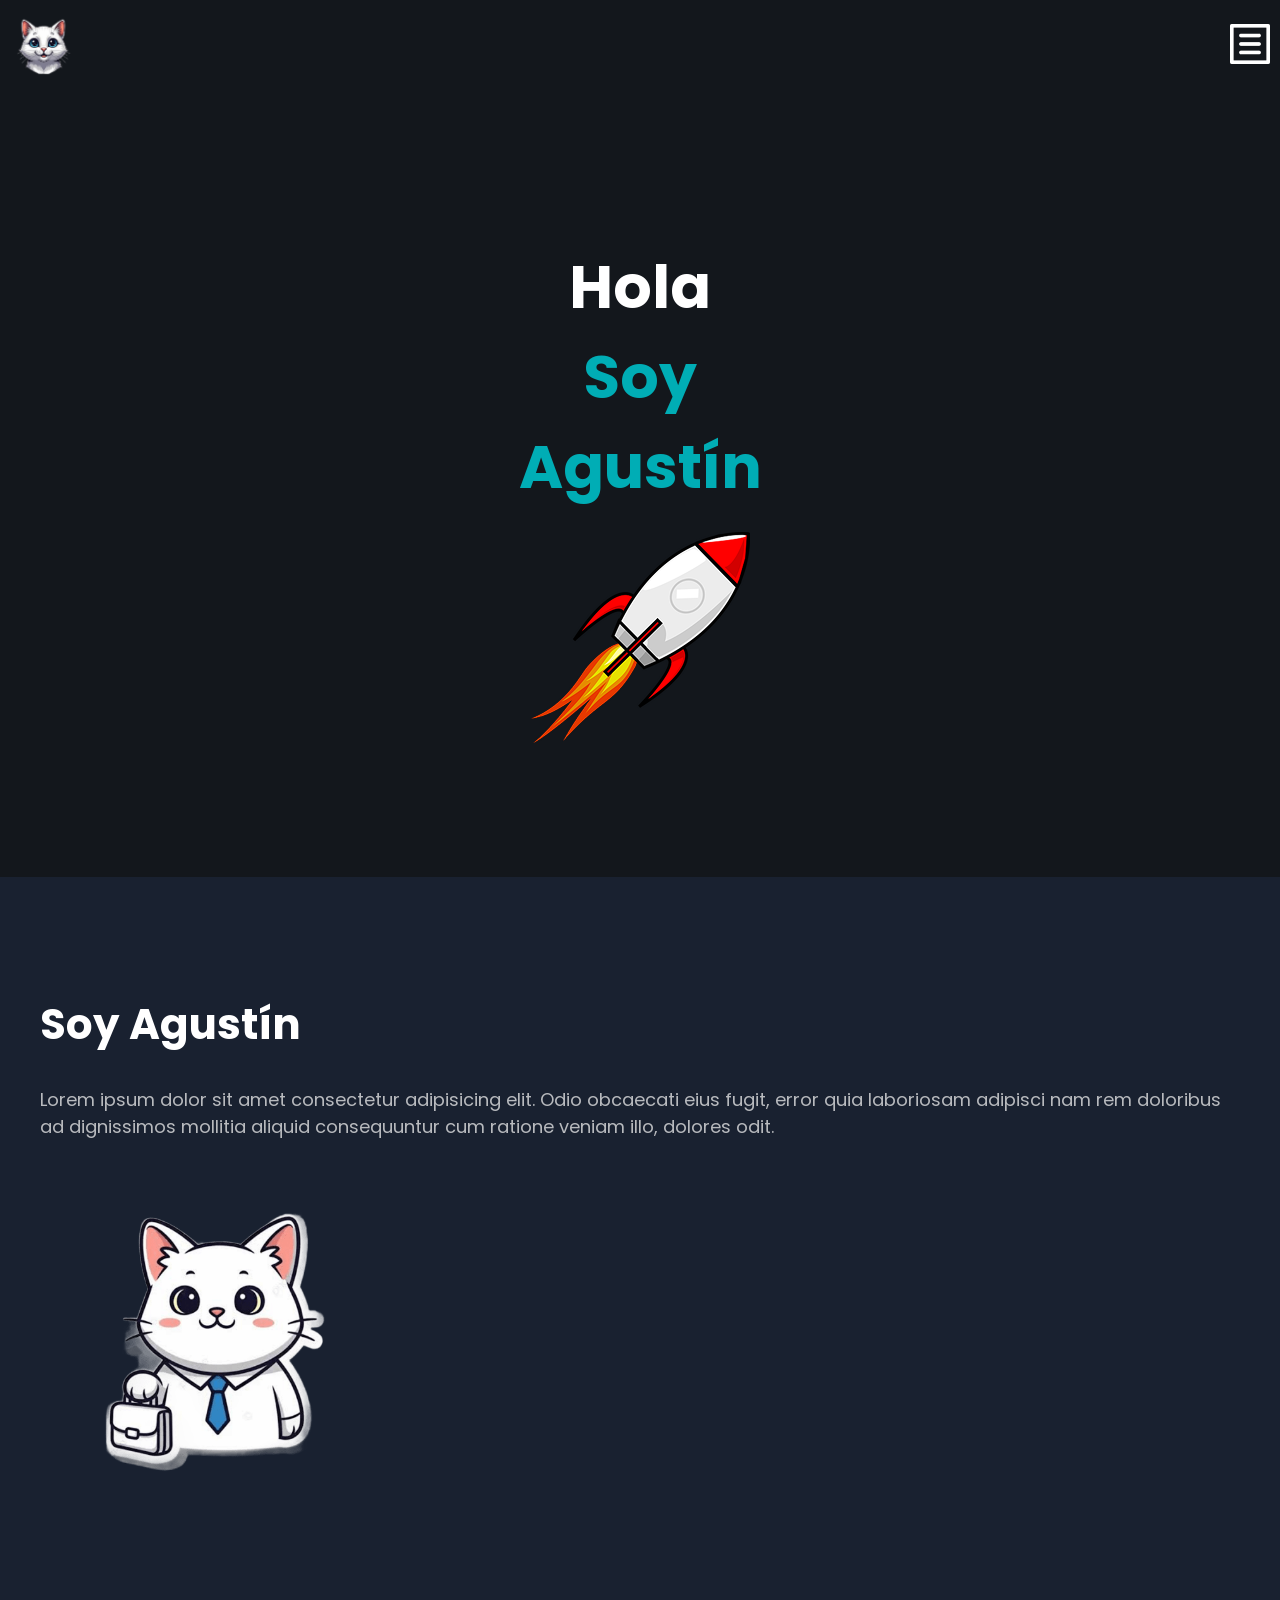
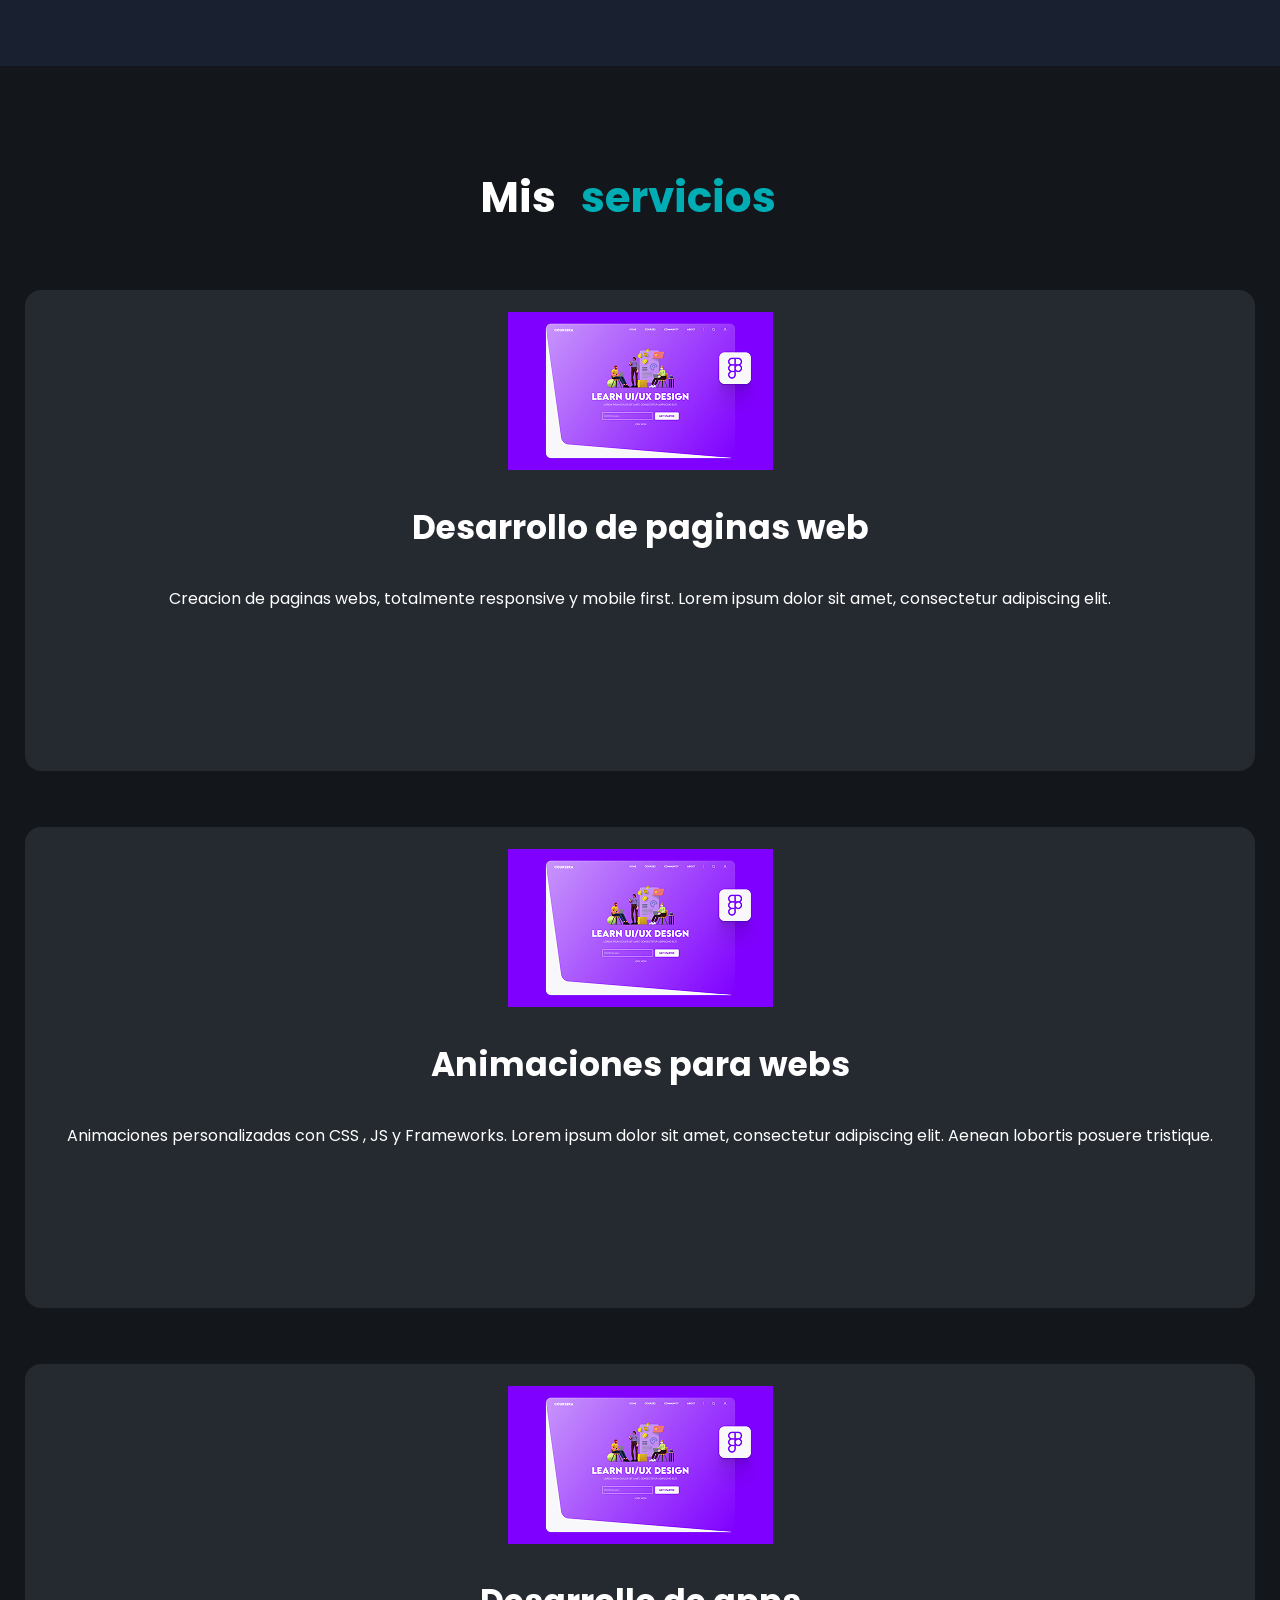
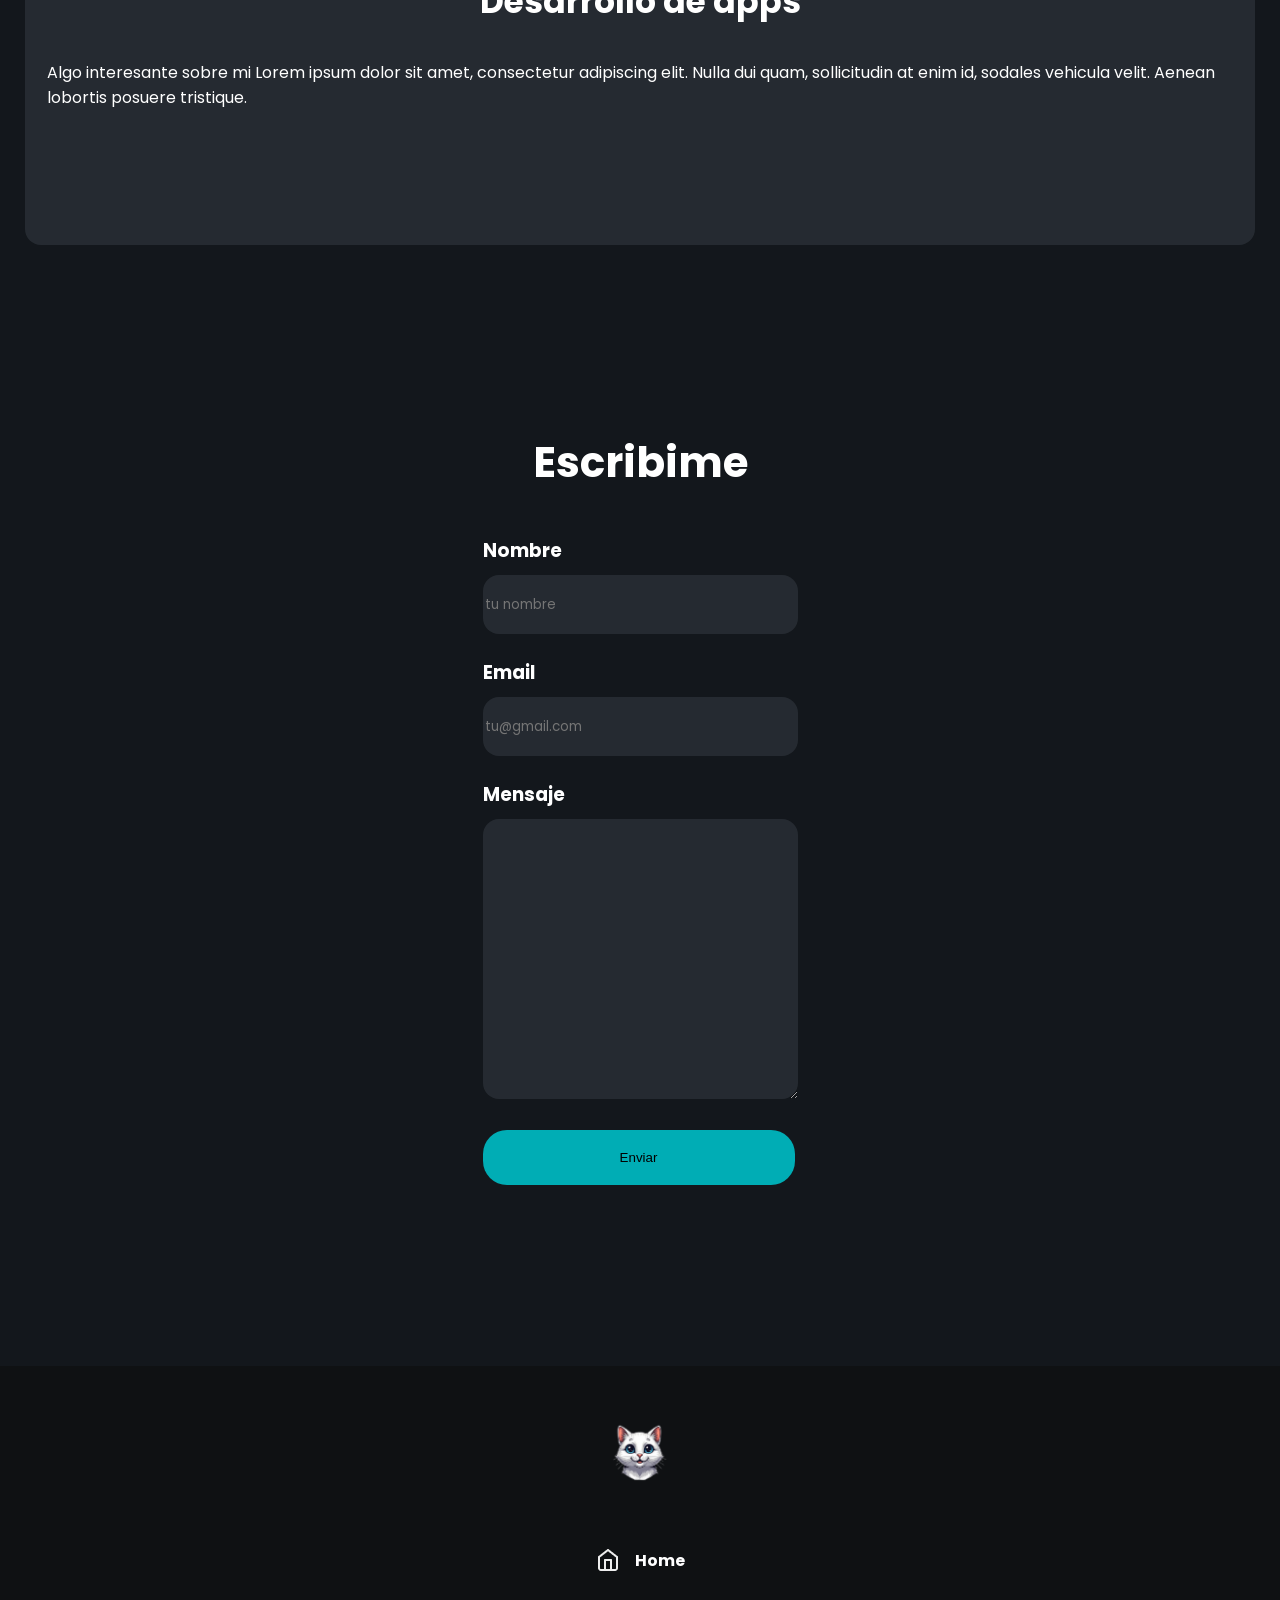
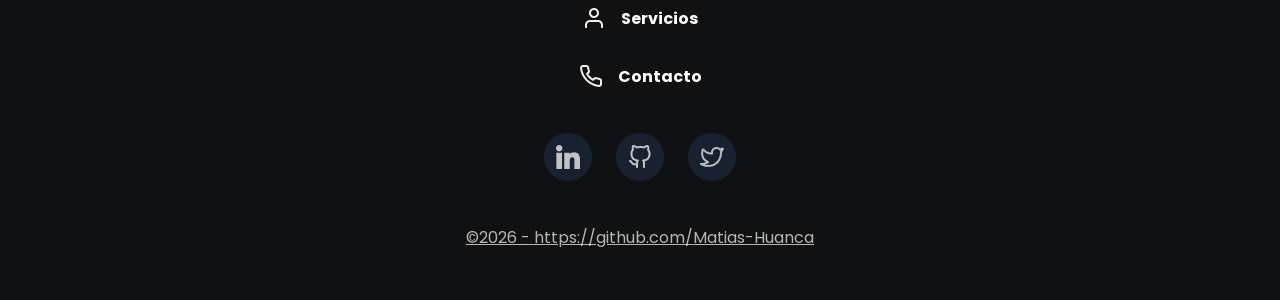
==== index.html @ 44f60966 "Todavia falta integrar la api y el menu" ====
<!doctype html>
<html lang="en">
  <head>
    <meta charset="UTF-8" />
    <meta name="viewport" content="width=device-width, initial-scale=1.0" />
    <title>Document</title>
    <!-- Llamamos a Poppins -->
    <link rel="preconnect" href="https://fonts.googleapis.com" />
    <link rel="preconnect" href="https://fonts.gstatic.com" crossorigin />
    <link
      href="https://fonts.googleapis.com/css2?family=Poppins:ital,wght@0,100;0,200;0,300;0,400;0,500;0,600;0,700;0,800;0,900;1,100;1,200;1,300;1,400;1,500;1,600;1,700;1,800;1,900&display=swap"
      rel="stylesheet"
    />
    <!-- Llamamos al componente "HEADER" -->
    <link rel="stylesheet" href="./components/header.css" />
    <script defer src="./components/header.js"></script>
    <!-- Llamos al componente "SERVICIOS" -->
    <link rel="stylesheet" href="./pages/servicios.css" />
    <script defer src="./pages/servicios.js"></script>
    <!-- LLamamos al componente "CONTACTO" -->
    <link rel="stylesheet" href="./pages/contacto.css" />
    <script defer src="./pages/contacto.js"></script>
    <!-- Llamamos a index.css y index.js del archivo principal -->
    <link rel="stylesheet" href="./pages/index.css" />
    <script defer src="./pages/index.js"></script>
  </head>
  <body>
    <section class="header-cont"></section>
    <section class="home">
      <h1 class="home__title">
        <span class="title__hola">Hola</span>
        <span class="title_SoySergio">Soy</span>
        <span class="title_SoySergio">Agustín</span>
      </h1>
      <img class="home_img" src="./imagenes/cohete.png" alt="" />
    </section>
    <section class="presentacion">
      <h2 class="presentacion__title">Soy Agustín</h2>
      <p class="presentacion__parrafo">
        Lorem ipsum dolor sit amet consectetur adipisicing elit. Odio obcaecati
        eius fugit, error quia laboriosam adipisci nam rem doloribus ad
        dignissimos mollitia aliquid consequuntur cum ratione veniam illo,
        dolores odit.
      </p>
      <img class="presentacion__img" src="./imagenes/logo-1.png" alt="" />
    </section>
    <section class="servicios-cont"></section>
    <section class="contacto-cont"></section>
    <section class="footer-cont">
      <section class="footer">
        <img class="footer-logo" src="./imagenes/logo-agustin.png" alt="" />
        <div class="footer__opc-cont">
          <div class="footer__opc">
            <img class="footer__img" src="./imagenes/home.png" alt="" />
            <h4 class="footer__title">Home</h4>
          </div>
          <div class="footer__opc">
            <img class="footer__img" src="./imagenes/user.png" alt="" />
            <h4 class="footer__title">Servicios</h4>
          </div>
          <div class="footer__opc">
            <img class="footer__img" src="./imagenes/phone.png" alt="" />
            <h4 class="footer__title">Contacto</h4>
          </div>
        </div>
        <div class="footer__redes">
          <img src="./imagenes/Frame 24.png" alt="" />
          <img src="./imagenes/Frame 26.png" alt="" />
          <img src="./imagenes/Frame 27.png" alt="" />
        </div>
        <a class="footer_github" href=""
          >©2026 - https://github.com/Matias-Huanca</a
        >
      </section>
    </section>
  </body>
</html>
---- components/header.css ----
/* -------------- Header- Componente */
.header {
  padding: 10px;
  background-color: #13171c;
  display: flex;
  flex-direction: row;
  align-items: center;
  justify-content: space-between;
}

.logo-img {
  width: 68px;
  height: 68px;
}
.logo-menu {
  width: 40px;
  height: 40px;
}
---- pages/servicios.css ----
/* ---------------------Section Servicios */
.servicios {
  height: 1903px;
  padding: 25px;
  /* background-image: url(./imagenes/doodle-items.png); */
  background-color: #13171c;
  /* display: flex; */
}
.servicios__title {
  text-align: center;
}
.mis {
  color: white;
  font-size: 42px;
}
.servicios {
  color: #00adb5;
  font-size: 42px;
}
.card-cont {
  /* border: solid red; */
  height: 1564px;
  display: grid;
  gap: 48px;
}
.card {
  height: 481px;
  background-color: #393e4680;
  display: flex;
  flex-direction: column;
  align-items: center;
  padding: 22px;
  border-radius: 16px;
}
.card__img {
  width: 265px;
  height: 158px;
}
.card__title {
  color: white;
  font-size: 33px;
  text-align: center;
}
.card_descrip {
  color: white;
  font-size: 16px;
  margin: 0;
}
/* ---------------------Section Servicios */
.servicios {
  height: 1903px;
  padding: 25px;
  /* background-image: url(./imagenes/doodle-items.png); */
  background-color: #13171c;
  /* display: flex; */
}
.servicios__title {
  text-align: center;
}
.mis {
  color: white;
  font-size: 42px;
}
.servicios {
  color: #00adb5;
  font-size: 42px;
}
.card-cont {
  /* border: solid red; */
  height: 1564px;
  display: grid;
  gap: 48px;
}
.card {
  height: 481px;
  background-color: #393e4680;
  display: flex;
  flex-direction: column;
  align-items: center;
  padding: 22px;
  border-radius: 16px;
}
.card__img {
  width: 265px;
  height: 158px;
}
.card__title {
  color: white;
  font-size: 33px;
  text-align: center;
}
.card_descrip {
  color: white;
  font-size: 16px;
  margin: 0;
}
---- pages/contacto.css ----
/* ---------------------Section Contacto */
.contacto {
  height: 997px;
  background-color: #13171c;
  color: white;
  display: flex;
  flex-direction: column;
  align-items: center;
  padding: 20px;
}
.contacto__title {
  font-size: 42px;
  /* margin: 0; */
}
.contacto__form {
  /* border: solid red; */
  min-width: 315px;
  height: 649px;
  display: flex;
  flex-direction: column;
  justify-content: space-between;
}
.contacto__title,
.contacto__label,
.contacto__input,
.contacto__textarea {
  font-family: "Poppins";
  border: none;
}
.contacto__label {
  margin: 0;
  margin-bottom: 10px;
}
.contacto__input {
  background-color: #393e4680;
  border-radius: 16px;
  width: 100%;
  height: 59px;
  color: white;
}
.contacto__textarea {
  background-color: #393e4680;
  border-radius: 16px;
  width: 100%;
  height: 280px;
  color: white;
}
.submit-button {
  width: 312px;
  height: 55px;
  background-color: #00adb5;
  border-radius: 24px;
  border: none;
}
---- pages/index.css ----
* {
  box-sizing: border-box;
}
body {
  margin: 0;
  font-family: "Poppins";
}
.home {
  height: 789px;
  /* border: solid red; */
  background-color: #13171c;
  display: flex;
  flex-direction: column;
  align-items: center;
  justify-content: center;
}

.home__title {
  display: flex;
  flex-direction: column;
  text-align: center;
  /* justify-content: center; */
}
.title__hola {
  color: white;
  font-size: 60px;
}
.title_SoySergio {
  color: #00adb5;
  font-size: 60px;
}
.home_img {
  width: 219px;
  height: 211px;
}

/* ---------------------Section Presentacion */
.presentacion {
  height: 789px;
  background-color: #192130;

  display: flex;
  flex-direction: column;
  justify-content: center;
  padding: 70px 40px 112px 40px;
}

.presentacion__title {
  color: white;
  font-size: 42px;
  margin: 0;
}
.presentacion__parrafo {
  color: #eeeeeebf;
  font-size: 18px;
  margin-top: 30px;
}
.presentacion__img {
  width: 350px;
  height: 350px;
  object-fit: cover;
}
/* ---------------------Section Footer */
.footer {
  color: white;
  height: 534px;
  background-color: #0f1113;
  display: flex;
  flex-direction: column;
  align-items: center;
  justify-content: space-between;
  padding: 50px;
}
.footer-logo {
  width: 68px;
  height: 68px;
  margin-bottom: 20px;
}
.footer__opc-cont {
  /* border: solid red; */
  height: 141px;
  width: 139px;
  display: flex;
  flex-direction: column;
  align-items: center;
  justify-content: space-between;
}
.footer__opc {
  display: flex;
}

.footer__img {
  width: 24px;
  height: 24px;
  margin-right: 15px;
}
.footer__title {
  margin: 0;
}
.footer__redes {
  display: flex;
  justify-content: space-between;
  /* border: solid blue; */
  height: 48px;
  width: 192px;
}
.footer_github {
  color: #eeeeeebf;
}
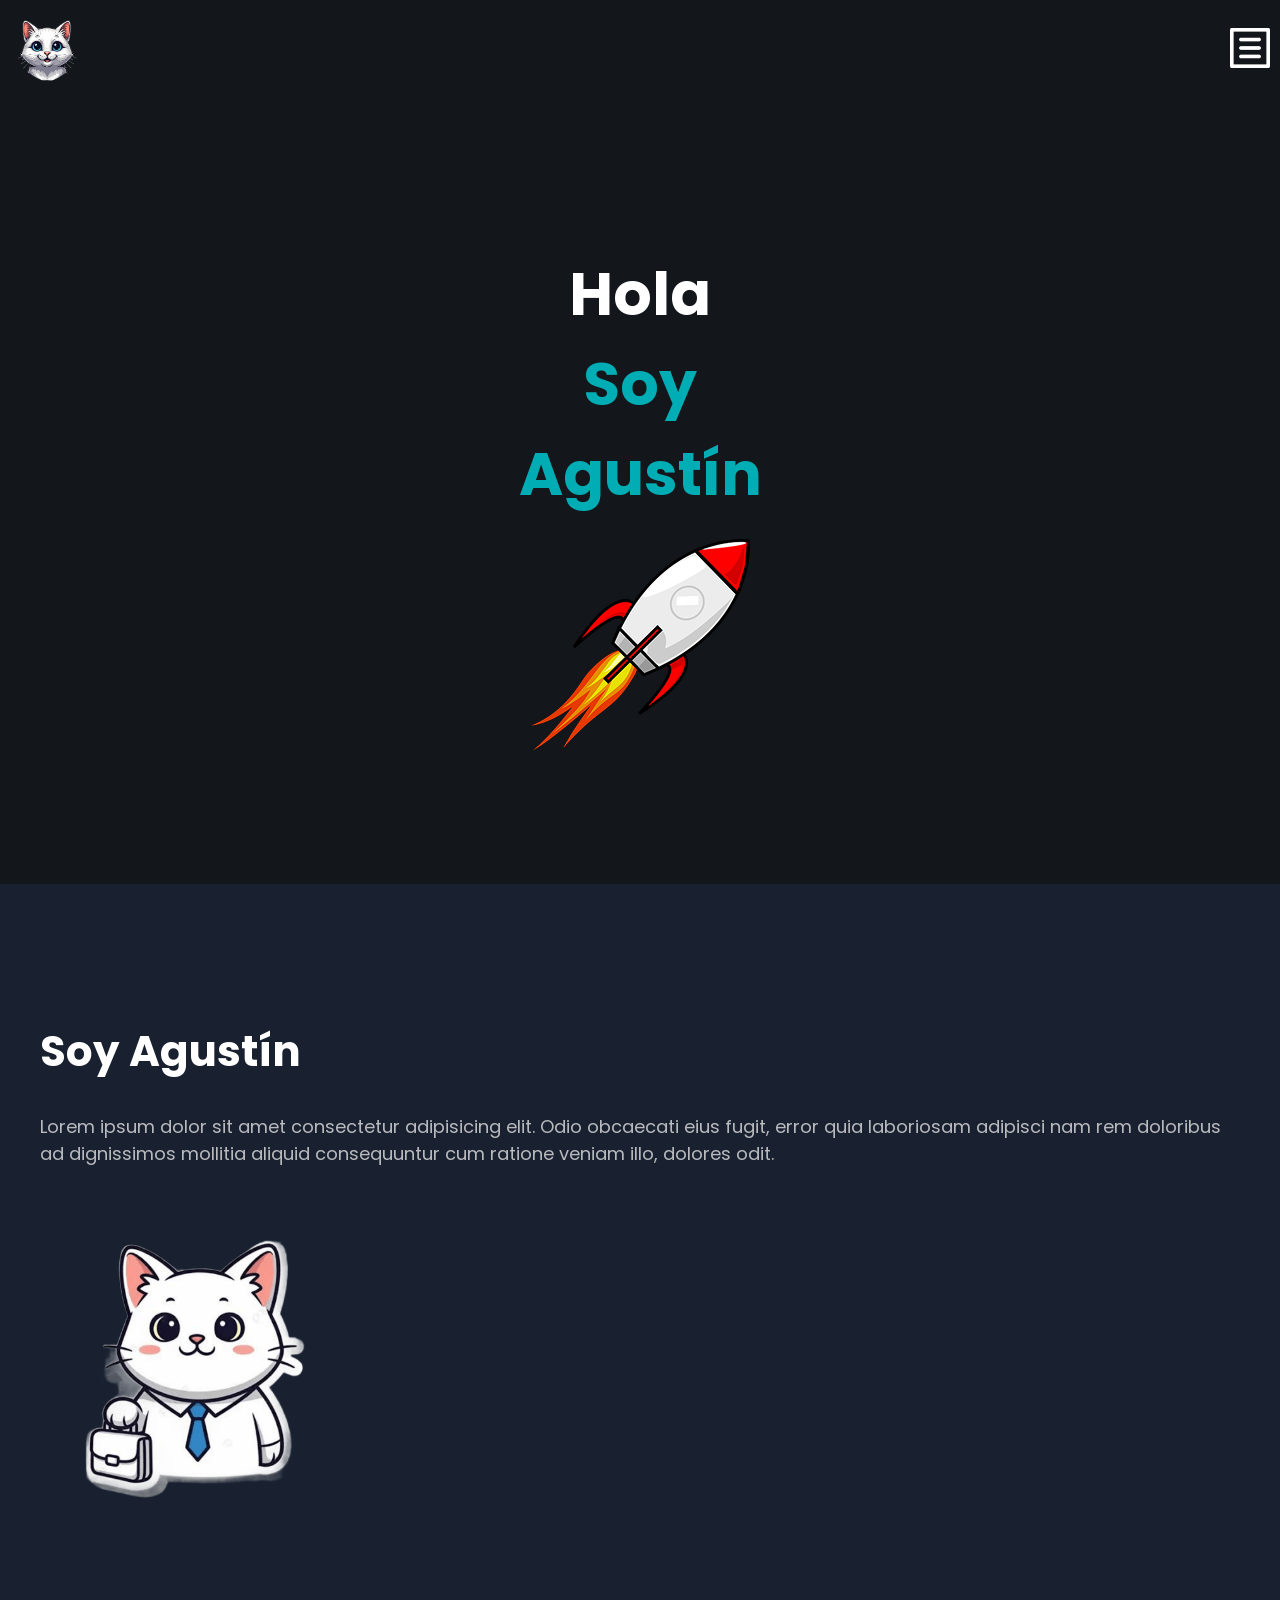
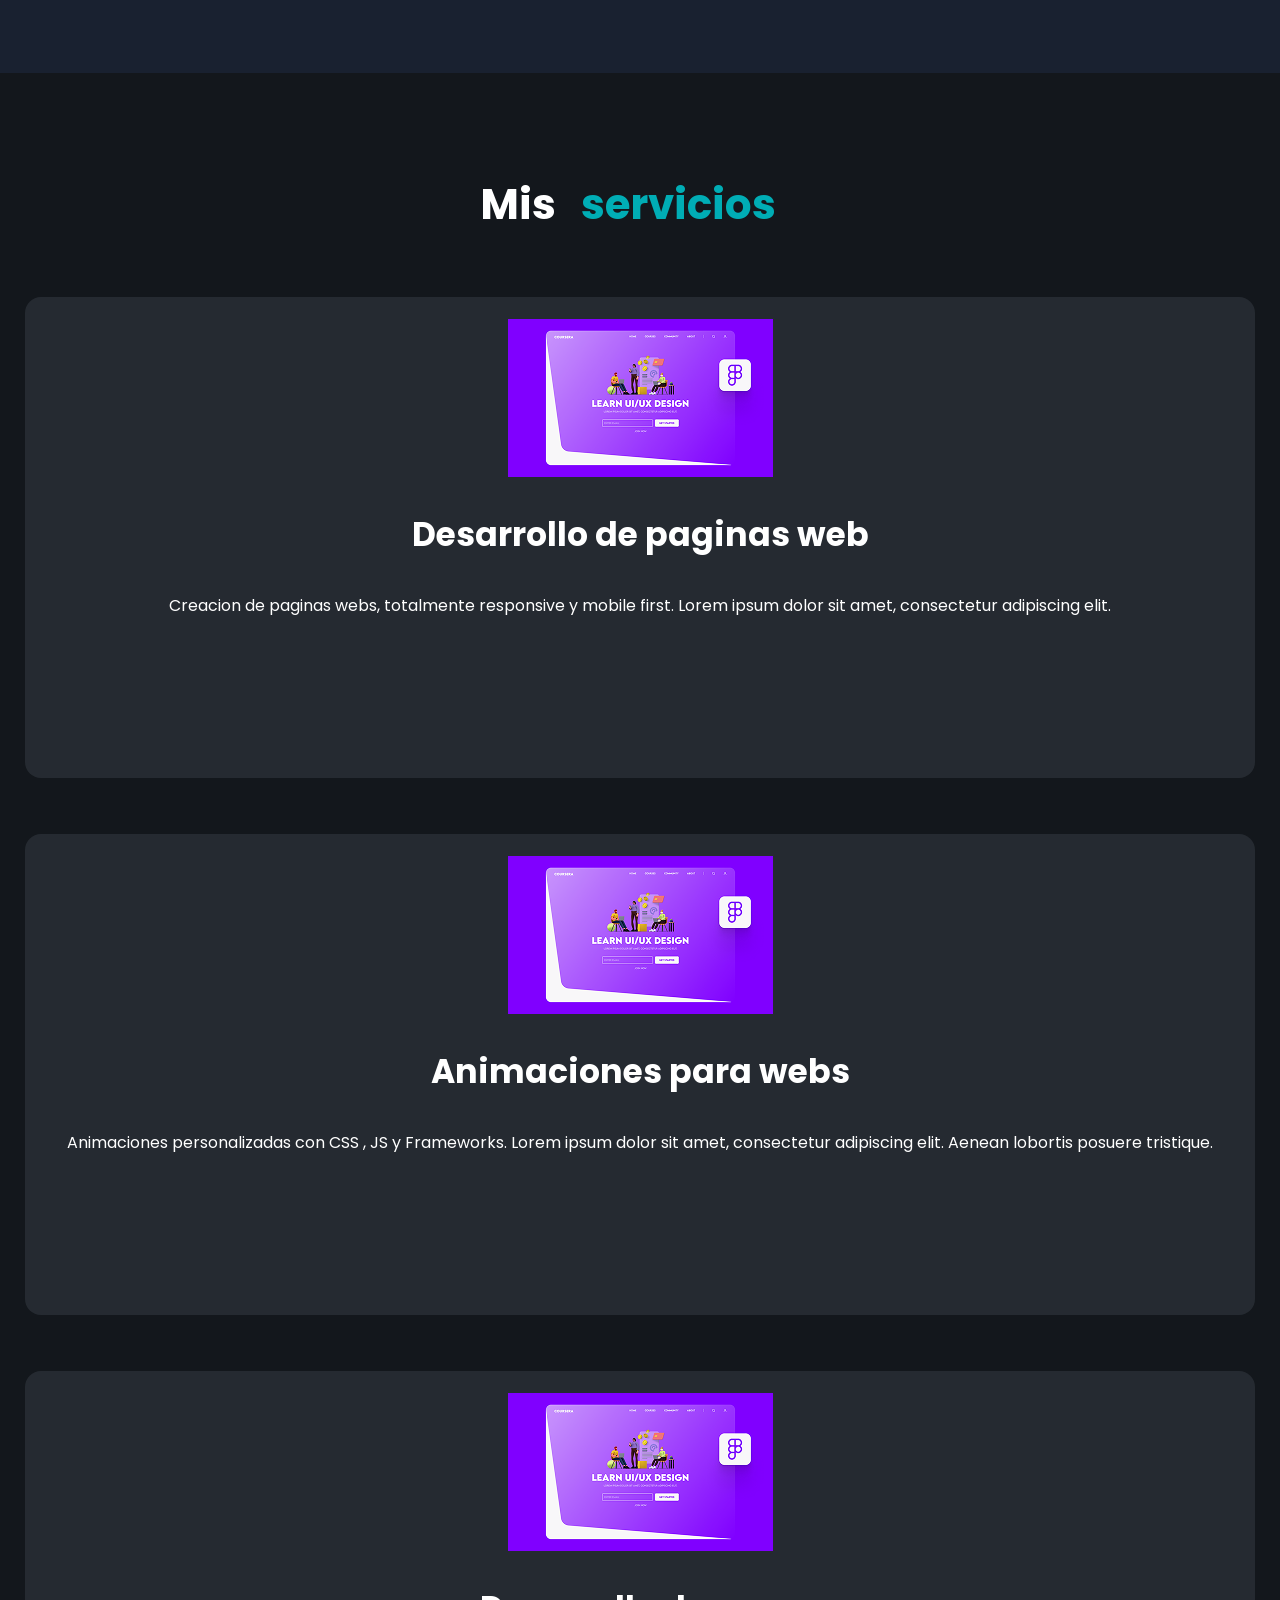
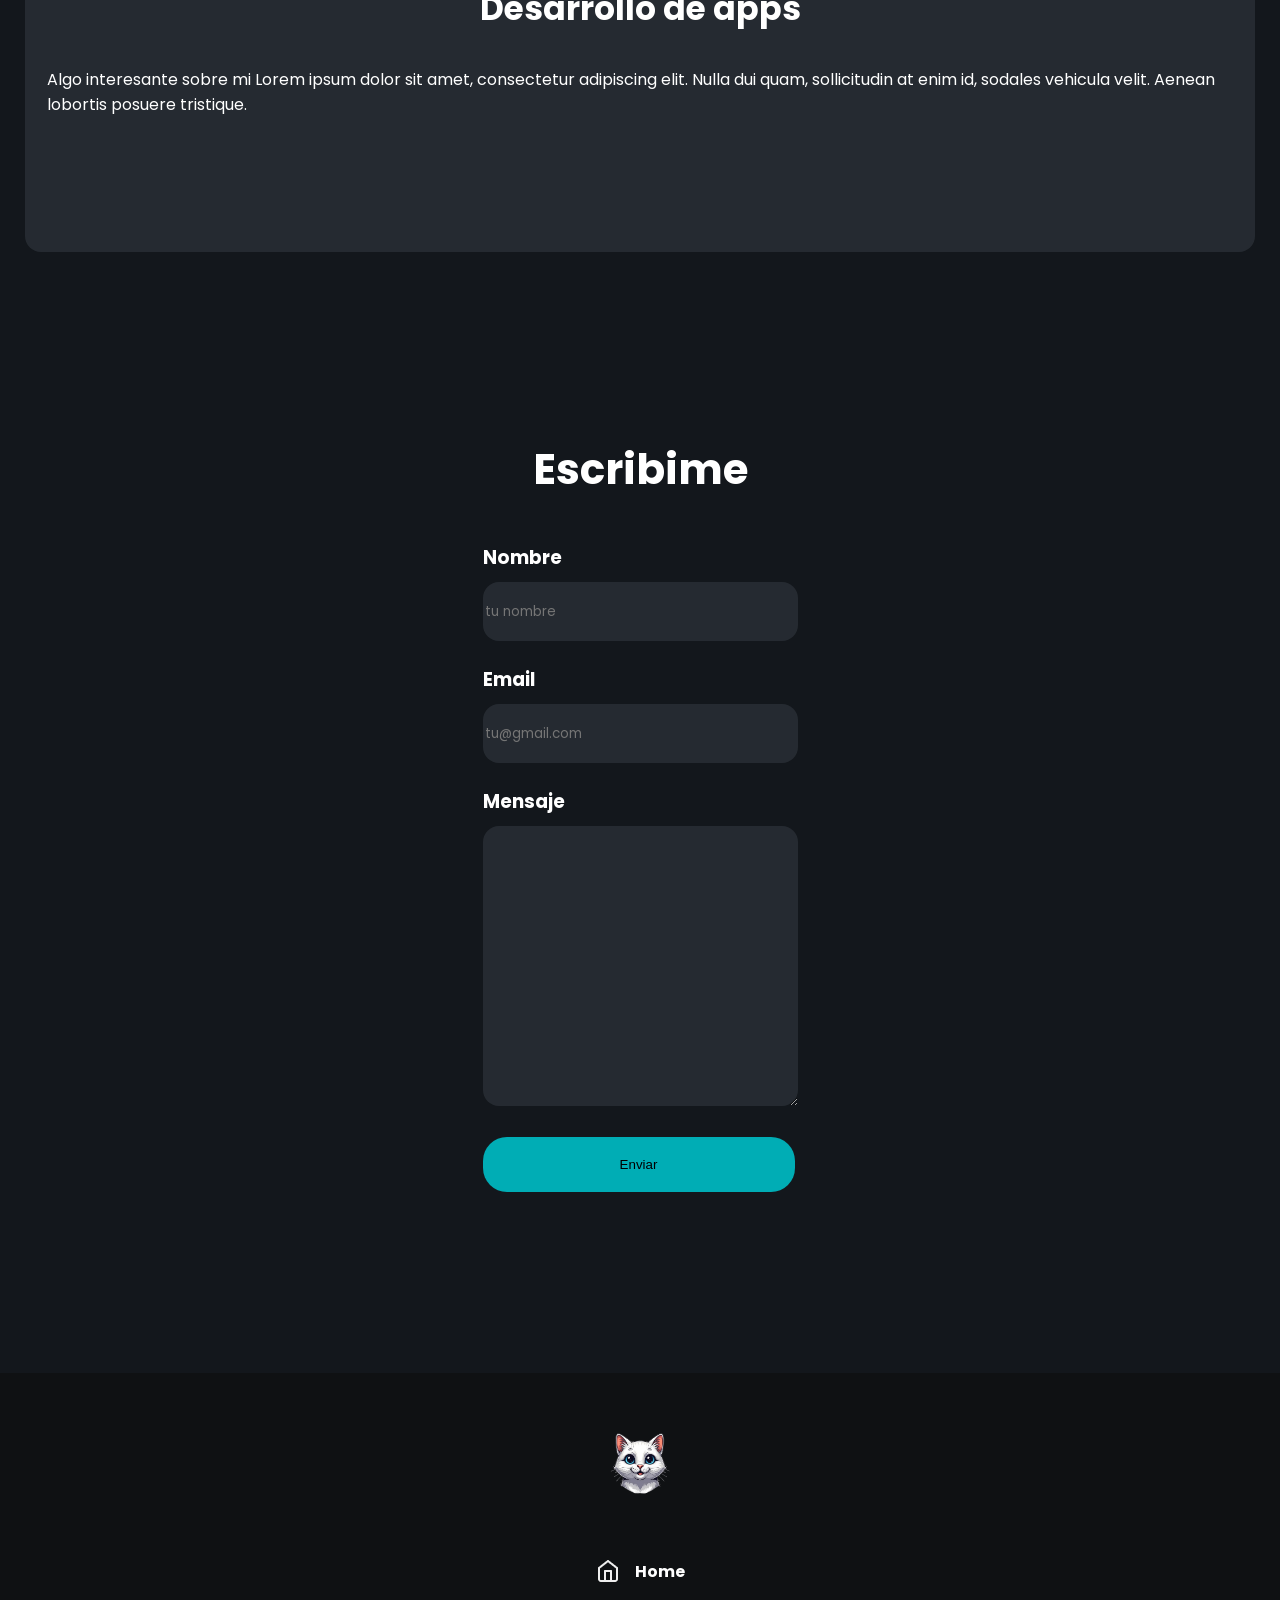
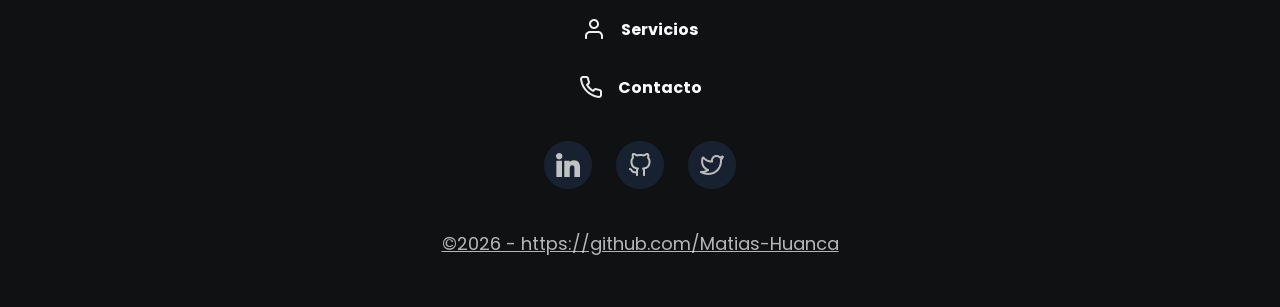
==== commit f5d9d993: "Cambios listo, sin usar la api de contenful" ====
--- a/index.html
+++ b/index.html
@@ -11,6 +11,9 @@
       href="https://fonts.googleapis.com/css2?family=Poppins:ital,wght@0,100;0,200;0,300;0,400;0,500;0,600;0,700;0,800;0,900;1,100;1,200;1,300;1,400;1,500;1,600;1,700;1,800;1,900&display=swap"
       rel="stylesheet"
     />
+    <!-- Llamamos al componente "FOOTER" -->
+    <link rel="stylesheet" href="./components/footer.css" />
+    <script defer src="./components/footer.js"></script>
     <!-- Llamamos al componente "HEADER" -->
     <link rel="stylesheet" href="./components/header.css" />
     <script defer src="./components/header.js"></script>
@@ -46,32 +49,6 @@
     </section>
     <section class="servicios-cont"></section>
     <section class="contacto-cont"></section>
-    <section class="footer-cont">
-      <section class="footer">
-        <img class="footer-logo" src="./imagenes/logo-agustin.png" alt="" />
-        <div class="footer__opc-cont">
-          <div class="footer__opc">
-            <img class="footer__img" src="./imagenes/home.png" alt="" />
-            <h4 class="footer__title">Home</h4>
-          </div>
-          <div class="footer__opc">
-            <img class="footer__img" src="./imagenes/user.png" alt="" />
-            <h4 class="footer__title">Servicios</h4>
-          </div>
-          <div class="footer__opc">
-            <img class="footer__img" src="./imagenes/phone.png" alt="" />
-            <h4 class="footer__title">Contacto</h4>
-          </div>
-        </div>
-        <div class="footer__redes">
-          <img src="./imagenes/Frame 24.png" alt="" />
-          <img src="./imagenes/Frame 26.png" alt="" />
-          <img src="./imagenes/Frame 27.png" alt="" />
-        </div>
-        <a class="footer_github" href=""
-          >©2026 - https://github.com/Matias-Huanca</a
-        >
-      </section>
-    </section>
+    <section class="footer-cont"></section>
   </body>
 </html>
--- a/components/footer.css
+++ b/components/footer.css
@@ -0,0 +1,49 @@
+/* ---------------------Section Footer */
+.footer {
+  color: white;
+  height: 534px;
+  background-color: #0f1113;
+  display: flex;
+  flex-direction: column;
+  align-items: center;
+  justify-content: space-between;
+  padding: 50px;
+}
+.footer-logo {
+  width: 75px;
+  height: 75px;
+  margin-bottom: 20px;
+}
+.footer__opc-cont {
+  /* border: solid red; */
+  height: 141px;
+  width: 139px;
+  display: flex;
+  flex-direction: column;
+  align-items: center;
+  justify-content: space-between;
+}
+.footer__opc {
+  display: flex;
+}
+
+.footer__img {
+  width: 24px;
+  height: 24px;
+  margin-right: 15px;
+}
+.footer__title {
+  margin: 0;
+}
+.footer__redes {
+  display: flex;
+  justify-content: space-between;
+  /* border: solid blue; */
+  height: 48px;
+  width: 192px;
+}
+.footer_github {
+  color: #eeeeeebf;
+  font-size: 18px;
+  text-align: center;
+}
--- a/components/header.css
+++ b/components/header.css
@@ -9,10 +9,52 @@
 }
 
 .logo-img {
-  width: 68px;
-  height: 68px;
+  width: 75px;
+  height: 75px;
 }
 .logo-menu {
   width: 40px;
   height: 40px;
 }
+/* -------------- Header - Ventana */
+.ventana {
+  /* border: solid red; */
+  position: absolute;
+  top: 0;
+  bottom: 0;
+  left: 0;
+  right: 0;
+  background-color: #000000;
+  opacity: 100%;
+  display: none;
+  flex-direction: column;
+  align-items: center;
+  justify-content: flex-start;
+}
+.cont-ventana__cerrar {
+  width: 100%;
+  padding: 16px;
+  text-align: right;
+}
+.ventana__cerrar {
+  height: 50px;
+  width: 50px;
+}
+.cont-espacio {
+  height: 160px;
+  width: 100%;
+}
+.ventana-menu-cont {
+  display: flex;
+  flex-direction: column;
+  align-items: center;
+  justify-content: space-between;
+  height: 288px;
+  width: 275px;
+}
+.ventana_title {
+  color: white;
+  font-size: 42px;
+  text-decoration: none;
+  text-align: center;
+}
--- a/pages/servicios.css
+++ b/pages/servicios.css
@@ -1,50 +1,36 @@
-/* ---------------------Section Servicios */
-.servicios {
-  height: 1903px;
-  padding: 25px;
-  /* background-image: url(./imagenes/doodle-items.png); */
+* {
+  box-sizing: border-box;
+}
+body {
+  margin: 0;
+  font-family: "Poppins";
+}
+/* ---------------------Section home*/
+.serviciosHome {
+  height: 789px;
+  /* border: solid red; */
   background-color: #13171c;
-  /* display: flex; */
-}
-.servicios__title {
-  text-align: center;
-}
-.mis {
-  color: white;
-  font-size: 42px;
-}
-.servicios {
-  color: #00adb5;
-  font-size: 42px;
-}
-.card-cont {
-  /* border: solid red; */
-  height: 1564px;
-  display: grid;
-  gap: 48px;
-}
-.card {
-  height: 481px;
-  background-color: #393e4680;
   display: flex;
   flex-direction: column;
   align-items: center;
-  padding: 22px;
-  border-radius: 16px;
+  justify-content: center;
 }
-.card__img {
-  width: 265px;
-  height: 158px;
-}
-.card__title {
-  color: white;
-  font-size: 33px;
+.home__title {
+  display: flex;
+  flex-direction: column;
   text-align: center;
 }
-.card_descrip {
+.title__mis {
   color: white;
-  font-size: 16px;
-  margin: 0;
+  font-size: 60px;
+}
+.title_trabajo {
+  color: #00adb5;
+  font-size: 60px;
+}
+.servicios_img {
+  width: 239px;
+  height: 231px;
 }
 /* ---------------------Section Servicios */
 .servicios {
--- a/pages/contacto.css
+++ b/pages/contacto.css
@@ -1,3 +1,10 @@
+* {
+  box-sizing: border-box;
+}
+body {
+  margin: 0;
+  font-family: "Poppins";
+}
 /* ---------------------Section Contacto */
 .contacto {
   height: 997px;
--- a/pages/index.css
+++ b/pages/index.css
@@ -42,7 +42,7 @@
   display: flex;
   flex-direction: column;
   justify-content: center;
-  padding: 70px 40px 112px 40px;
+  padding: 70px 40px 72px 40px;
 }
 
 .presentacion__title {
@@ -56,54 +56,7 @@
   margin-top: 30px;
 }
 .presentacion__img {
-  width: 350px;
+  width: 310px;
   height: 350px;
   object-fit: cover;
 }
-/* ---------------------Section Footer */
-.footer {
-  color: white;
-  height: 534px;
-  background-color: #0f1113;
-  display: flex;
-  flex-direction: column;
-  align-items: center;
-  justify-content: space-between;
-  padding: 50px;
-}
-.footer-logo {
-  width: 68px;
-  height: 68px;
-  margin-bottom: 20px;
-}
-.footer__opc-cont {
-  /* border: solid red; */
-  height: 141px;
-  width: 139px;
-  display: flex;
-  flex-direction: column;
-  align-items: center;
-  justify-content: space-between;
-}
-.footer__opc {
-  display: flex;
-}
-
-.footer__img {
-  width: 24px;
-  height: 24px;
-  margin-right: 15px;
-}
-.footer__title {
-  margin: 0;
-}
-.footer__redes {
-  display: flex;
-  justify-content: space-between;
-  /* border: solid blue; */
-  height: 48px;
-  width: 192px;
-}
-.footer_github {
-  color: #eeeeeebf;
-}
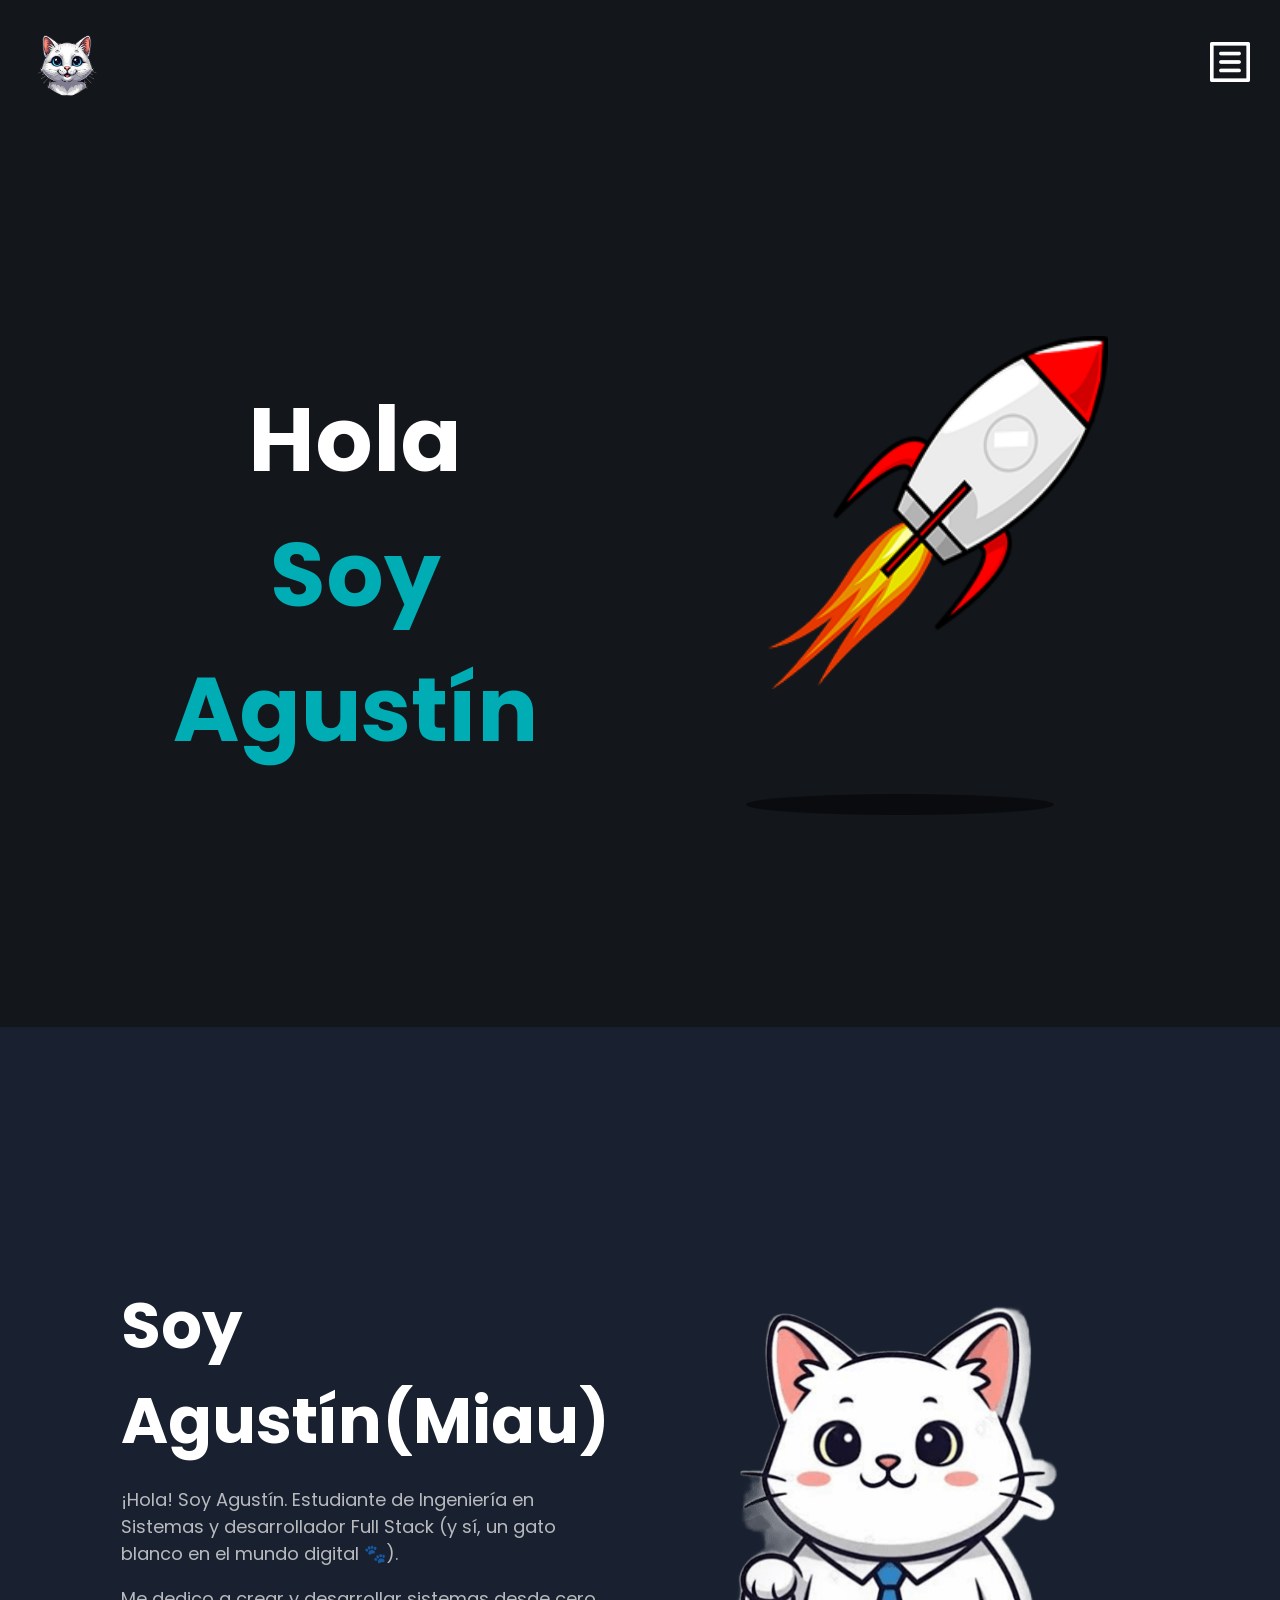
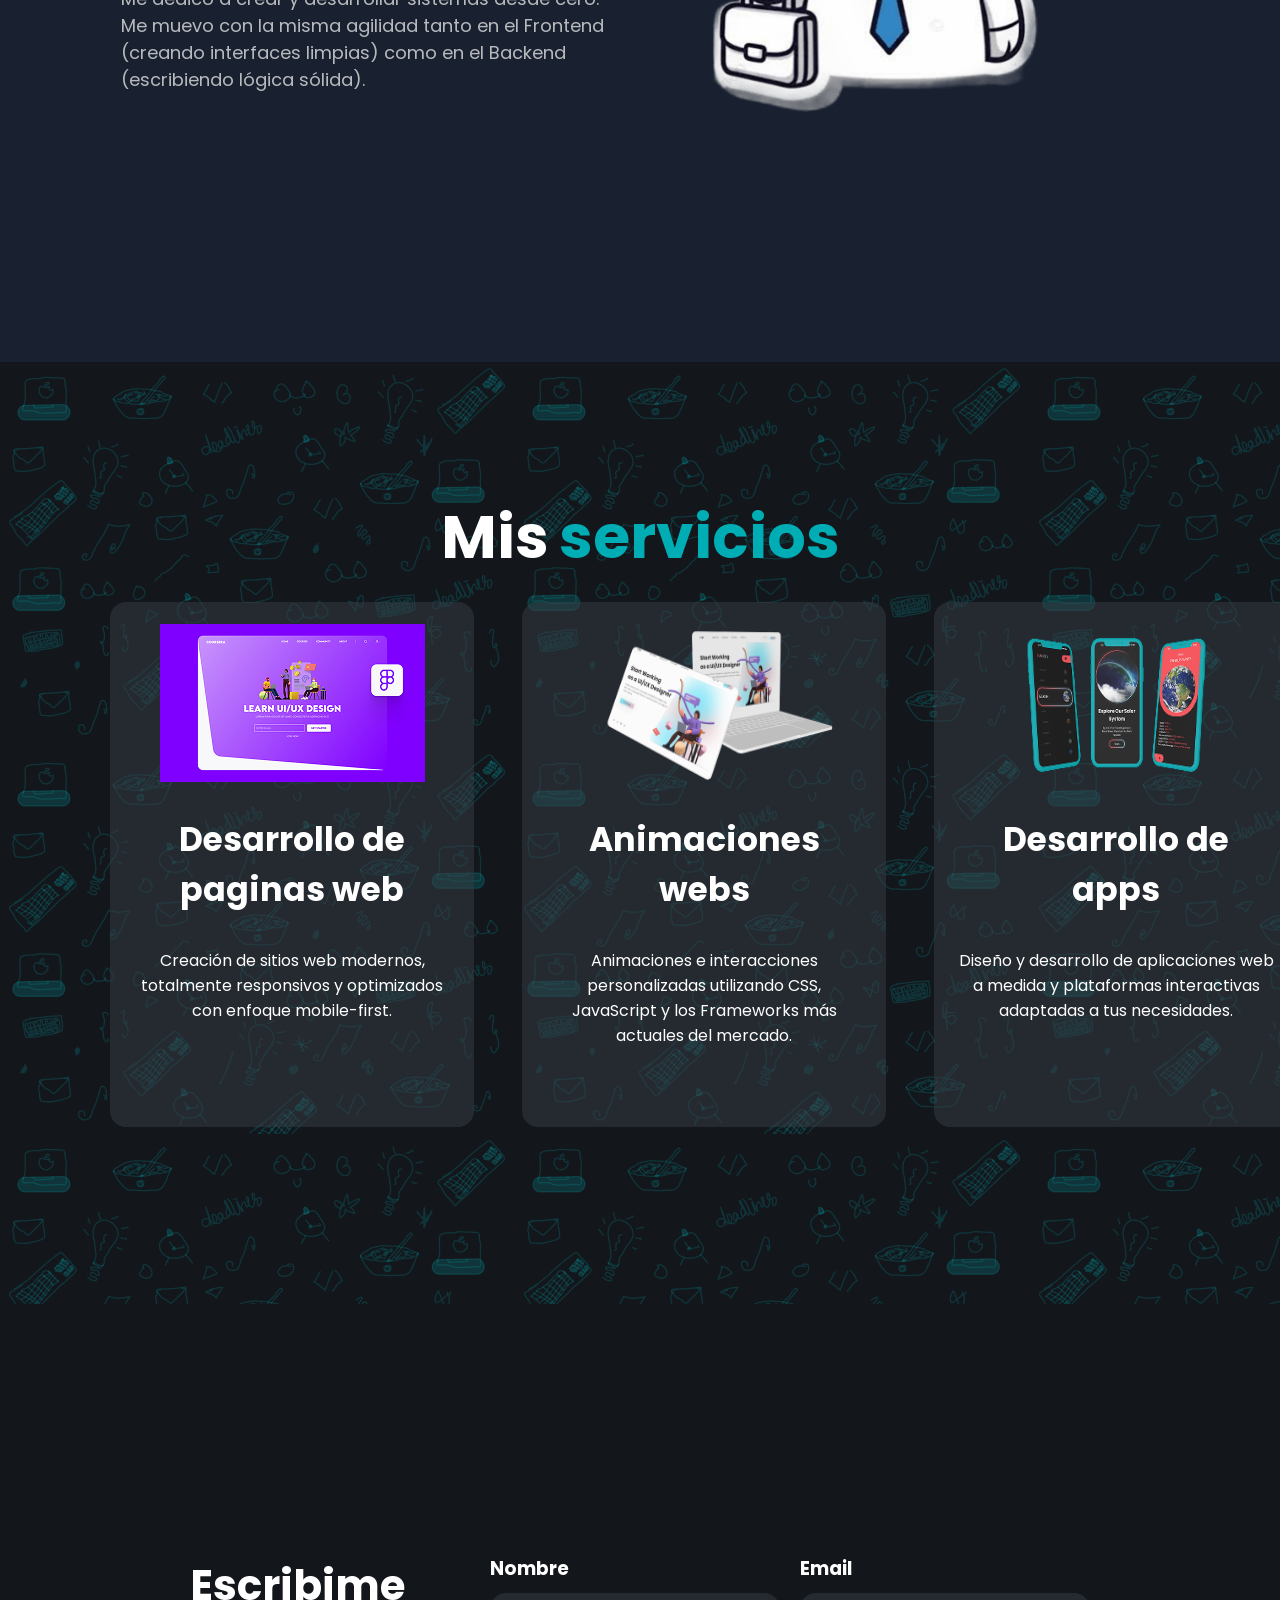
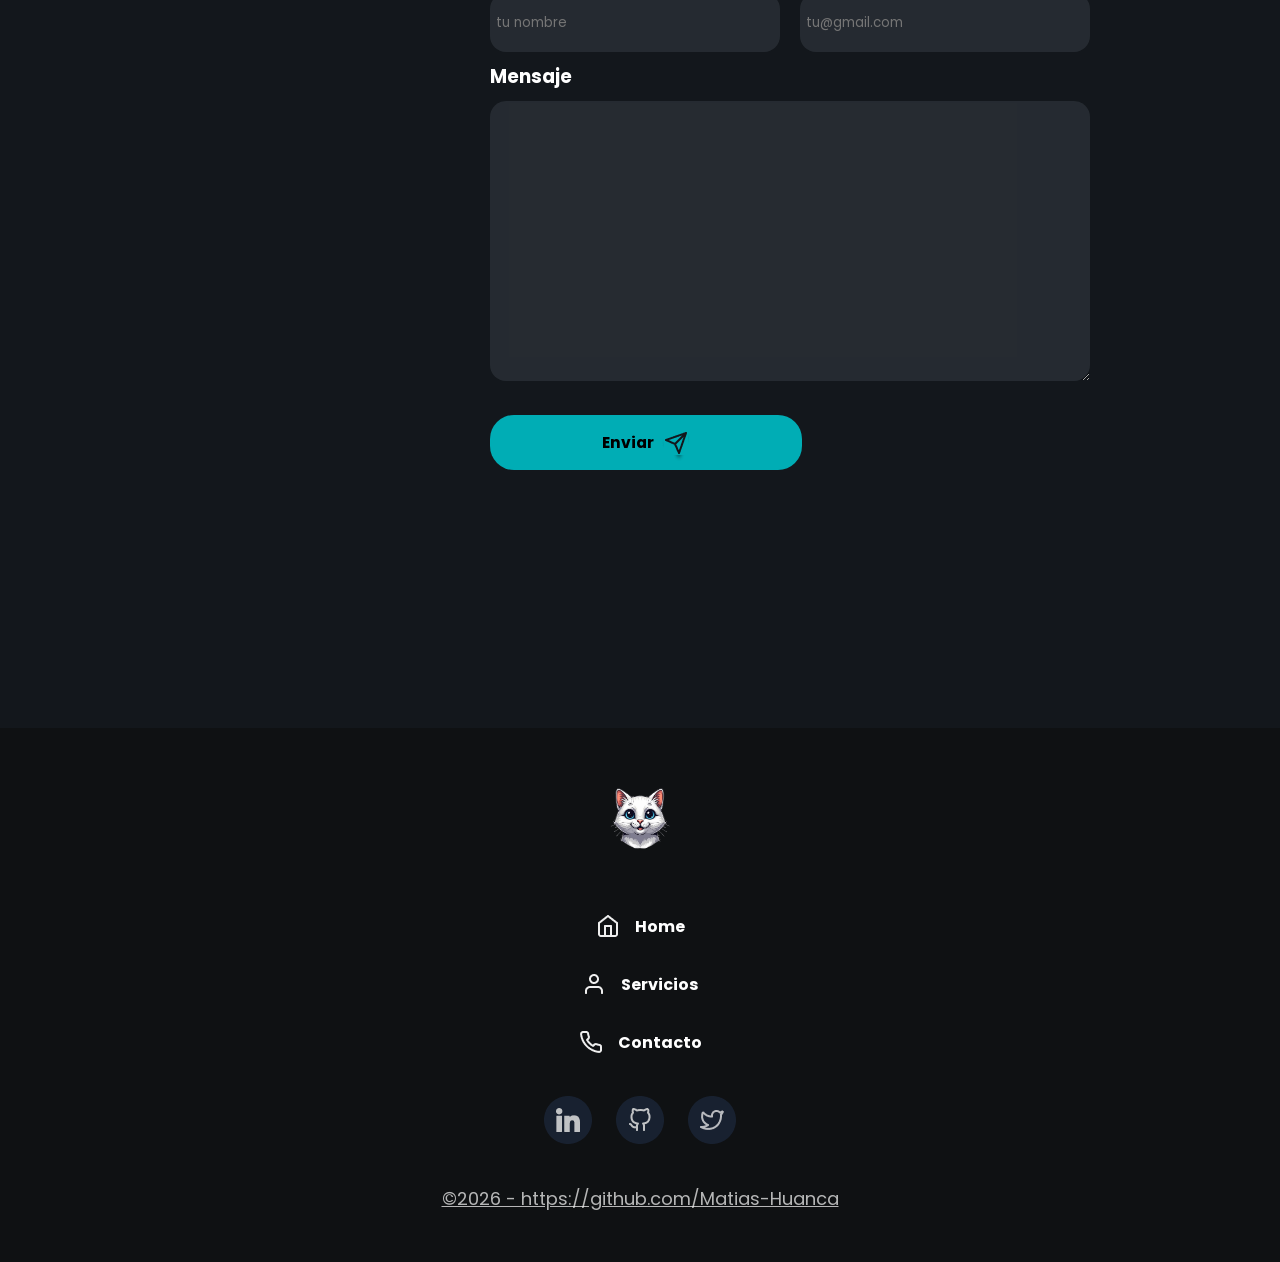
==== commit b1ebff31: "Falta footer responsive y usar contenful" ====
--- a/index.html
+++ b/index.html
@@ -35,20 +35,29 @@
         <span class="title_SoySergio">Soy</span>
         <span class="title_SoySergio">Agustín</span>
       </h1>
-      <img class="home_img" src="./imagenes/cohete.png" alt="" />
+      <div class="img-cont-home">
+        <img class="home_img" src="./imagenes/cohete.png" alt="" />
+        <img class="home-img-eclipse" src="./imagenes/Ellipse 3.png" alt="" />
+      </div>
     </section>
     <section class="presentacion">
-      <h2 class="presentacion__title">Soy Agustín</h2>
-      <p class="presentacion__parrafo">
-        Lorem ipsum dolor sit amet consectetur adipisicing elit. Odio obcaecati
-        eius fugit, error quia laboriosam adipisci nam rem doloribus ad
-        dignissimos mollitia aliquid consequuntur cum ratione veniam illo,
-        dolores odit.
-      </p>
+      <div class="cont-presentacion-texto">
+        <h2 class="presentacion__title">Soy Agustín(Miau)</h2>
+        <p class="presentacion__parrafo">
+          ¡Hola! Soy Agustín. Estudiante de Ingeniería en Sistemas y
+          desarrollador Full Stack (y sí, un gato blanco en el mundo digital
+          🐾).
+        </p>
+        <p class="presentacion__parrafo">
+          Me dedico a crear y desarrollar sistemas desde cero. Me muevo con la
+          misma agilidad tanto en el Frontend (creando interfaces limpias) como
+          en el Backend (escribiendo lógica sólida).
+        </p>
+      </div>
       <img class="presentacion__img" src="./imagenes/logo-1.png" alt="" />
     </section>
     <section class="servicios-cont"></section>
     <section class="contacto-cont"></section>
     <section class="footer-cont"></section>
-  </body>
+   
 </html>
--- a/components/footer.css
+++ b/components/footer.css
@@ -9,6 +9,7 @@
   justify-content: space-between;
   padding: 50px;
 }
+
 .footer-logo {
   width: 75px;
   height: 75px;
--- a/components/header.css
+++ b/components/header.css
@@ -1,5 +1,6 @@
 /* -------------- Header- Componente */
 .header {
+  height: 114px;
   padding: 10px;
   background-color: #13171c;
   display: flex;
@@ -7,7 +8,12 @@
   align-items: center;
   justify-content: space-between;
 }
-
+@media (min-width: 746px) {
+  .header {
+    height: 124px;
+    padding: 30px;
+  }
+}
 .logo-img {
   width: 75px;
   height: 75px;
--- a/pages/servicios.css
+++ b/pages/servicios.css
@@ -34,11 +34,20 @@
 }
 /* ---------------------Section Servicios */
 .servicios {
+  /* width: 100%; */
   height: 1903px;
   padding: 25px;
   /* background-image: url(./imagenes/doodle-items.png); */
   background-color: #13171c;
-  /* display: flex; */
+  background-image: url("../imagenes/fondo-servicios.png");
+  text-align: center;
+  justify-content: center;
+}
+@media (min-width: 746px) {
+  .servicios {
+    height: 942px;
+    padding: 110px;
+  }
 }
 .servicios__title {
   text-align: center;
@@ -46,25 +55,45 @@
 .mis {
   color: white;
   font-size: 42px;
+  margin-right: 10px;
 }
-.servicios {
+.mis-servicios {
   color: #00adb5;
   font-size: 42px;
 }
+@media (min-width: 746px) {
+  .mis,
+  .mis-servicios {
+    font-size: 60px;
+  }
+}
 .card-cont {
-  /* border: solid red; */
   height: 1564px;
   display: grid;
   gap: 48px;
 }
+@media (min-width: 746px) {
+  .card-cont {
+    height: 469px;
+    grid-template-columns: 1fr 1fr 1fr;
+    gap: 48px;
+  }
+}
 .card {
   height: 481px;
+  width: 324px;
   background-color: #393e4680;
   display: flex;
   flex-direction: column;
   align-items: center;
   padding: 22px;
   border-radius: 16px;
+}
+@media (min-width: 746px) {
+  .card {
+    height: 525px;
+    width: 364px;
+  }
 }
 .card__img {
   width: 265px;
--- a/pages/contacto.css
+++ b/pages/contacto.css
@@ -12,12 +12,26 @@
   color: white;
   display: flex;
   flex-direction: column;
-  align-items: center;
+  align-items: center; /* Centrar verticalmente */
   padding: 20px;
+}
+@media (min-width: 746px) {
+  .contacto {
+    height: 1024px;
+    flex-direction: row;
+    align-items: flex-start;
+    justify-content: center; /* Centrar horizontalmente */
+    padding: 250px 120px;
+  }
 }
 .contacto__title {
   font-size: 42px;
-  /* margin: 0; */
+}
+@media (min-width: 746px) {
+  .contacto__title {
+    margin: 0;
+    width: 300px;
+  }
 }
 .contacto__form {
   /* border: solid red; */
@@ -27,10 +41,39 @@
   flex-direction: column;
   justify-content: space-between;
 }
+@media (min-width: 746px) {
+  .contacto__form {
+    /* border: solid red; */
+    width: 600px;
+    height: 516px;
+  }
+}
+
+.cont-datos {
+}
+
+@media (min-width: 746px) {
+  .cont-datos {
+    height: 100%;
+    display: grid;
+    grid-template-columns: 1fr 1fr;
+    gap: 20px;
+  }
+}
+.espacio__cont-label {
+  height: 18px;
+}
+@media (min-width: 746px) {
+  .espacio__cont-label {
+    display: none;
+  }
+}
+
 .contacto__title,
 .contacto__label,
 .contacto__input,
-.contacto__textarea {
+.contacto__textarea,
+.submit-button {
   font-family: "Poppins";
   border: none;
 }
@@ -52,10 +95,23 @@
   height: 280px;
   color: white;
 }
+
 .submit-button {
+  display: flex;
+  justify-content: center;
+  align-items: center;
   width: 312px;
   height: 55px;
   background-color: #00adb5;
   border-radius: 24px;
-  border: none;
+  text-align: center;
 }
+@media (min-width: 746px) {
+  .submit-button {
+    margin-top: 27px;
+  }
+}
+.button-img {
+  margin-top: 7px;
+  margin-left: 7px;
+}
--- a/pages/index.css
+++ b/pages/index.css
@@ -5,6 +5,8 @@
   margin: 0;
   font-family: "Poppins";
 }
+/* ---------------------Section HOME*/
+
 .home {
   height: 789px;
   /* border: solid red; */
@@ -13,50 +15,119 @@
   flex-direction: column;
   align-items: center;
   justify-content: center;
+  /* background-image: url("../imagenes/fondo-servicios.png"); */
 }
 
+@media (min-width: 746px) {
+  .home {
+    height: 903px;
+    background-color: #13171c;
+    flex-direction: row;
+  }
+}
 .home__title {
   display: flex;
   flex-direction: column;
   text-align: center;
   /* justify-content: center; */
 }
+@media (min-width: 746px) {
+  .home__title {
+    margin-right: 230px;
+  }
+}
 .title__hola {
   color: white;
   font-size: 60px;
+}
+@media (min-width: 746px) {
+  .title__hola {
+    font-size: 90px;
+  }
 }
 .title_SoySergio {
   color: #00adb5;
   font-size: 60px;
 }
+@media (min-width: 746px) {
+  .title_SoySergio {
+    font-size: 90px;
+  }
+}
+.img-cont-home {
+  display: flex;
+  flex-direction: column;
+  align-items: center;
+  justify-content: space-between;
+}
 .home_img {
   width: 219px;
   height: 211px;
+  margin-bottom: 30px;
+}
+@media (min-width: 746px) {
+  .home_img {
+    width: 340px;
+    height: 353px;
+    margin-bottom: 105px;
+  }
+}
+.home-img-eclipse {
+  width: 170px;
+  margin-left: -75px;
+}
+@media (min-width: 746px) {
+  .home-img-eclipse {
+    width: 308px;
+  }
 }
 
 /* ---------------------Section Presentacion */
 .presentacion {
   height: 789px;
   background-color: #192130;
-
   display: flex;
   flex-direction: column;
   justify-content: center;
+  align-items: center;
   padding: 70px 40px 72px 40px;
 }
-
+@media (min-width: 746px) {
+  .presentacion {
+    height: 935px;
+    flex-direction: row;
+    padding: 260px 125px;
+  }
+}
 .presentacion__title {
   color: white;
   font-size: 42px;
   margin: 0;
 }
+@media (min-width: 746px) {
+  .presentacion__title {
+    font-size: 64px;
+  }
+}
 .presentacion__parrafo {
   color: #eeeeeebf;
   font-size: 18px;
-  margin-top: 30px;
+  /* margin-top: 30px; */
+}
+@media (min-width: 746px) {
+  .presentacion__parrafo {
+    font-size: 18px;
+  }
 }
 .presentacion__img {
   width: 310px;
   height: 350px;
   object-fit: cover;
 }
+@media (min-width: 746px) {
+  .presentacion__img {
+    width: 640px;
+    height: 550px;
+    object-fit: cover;
+  }
+}
